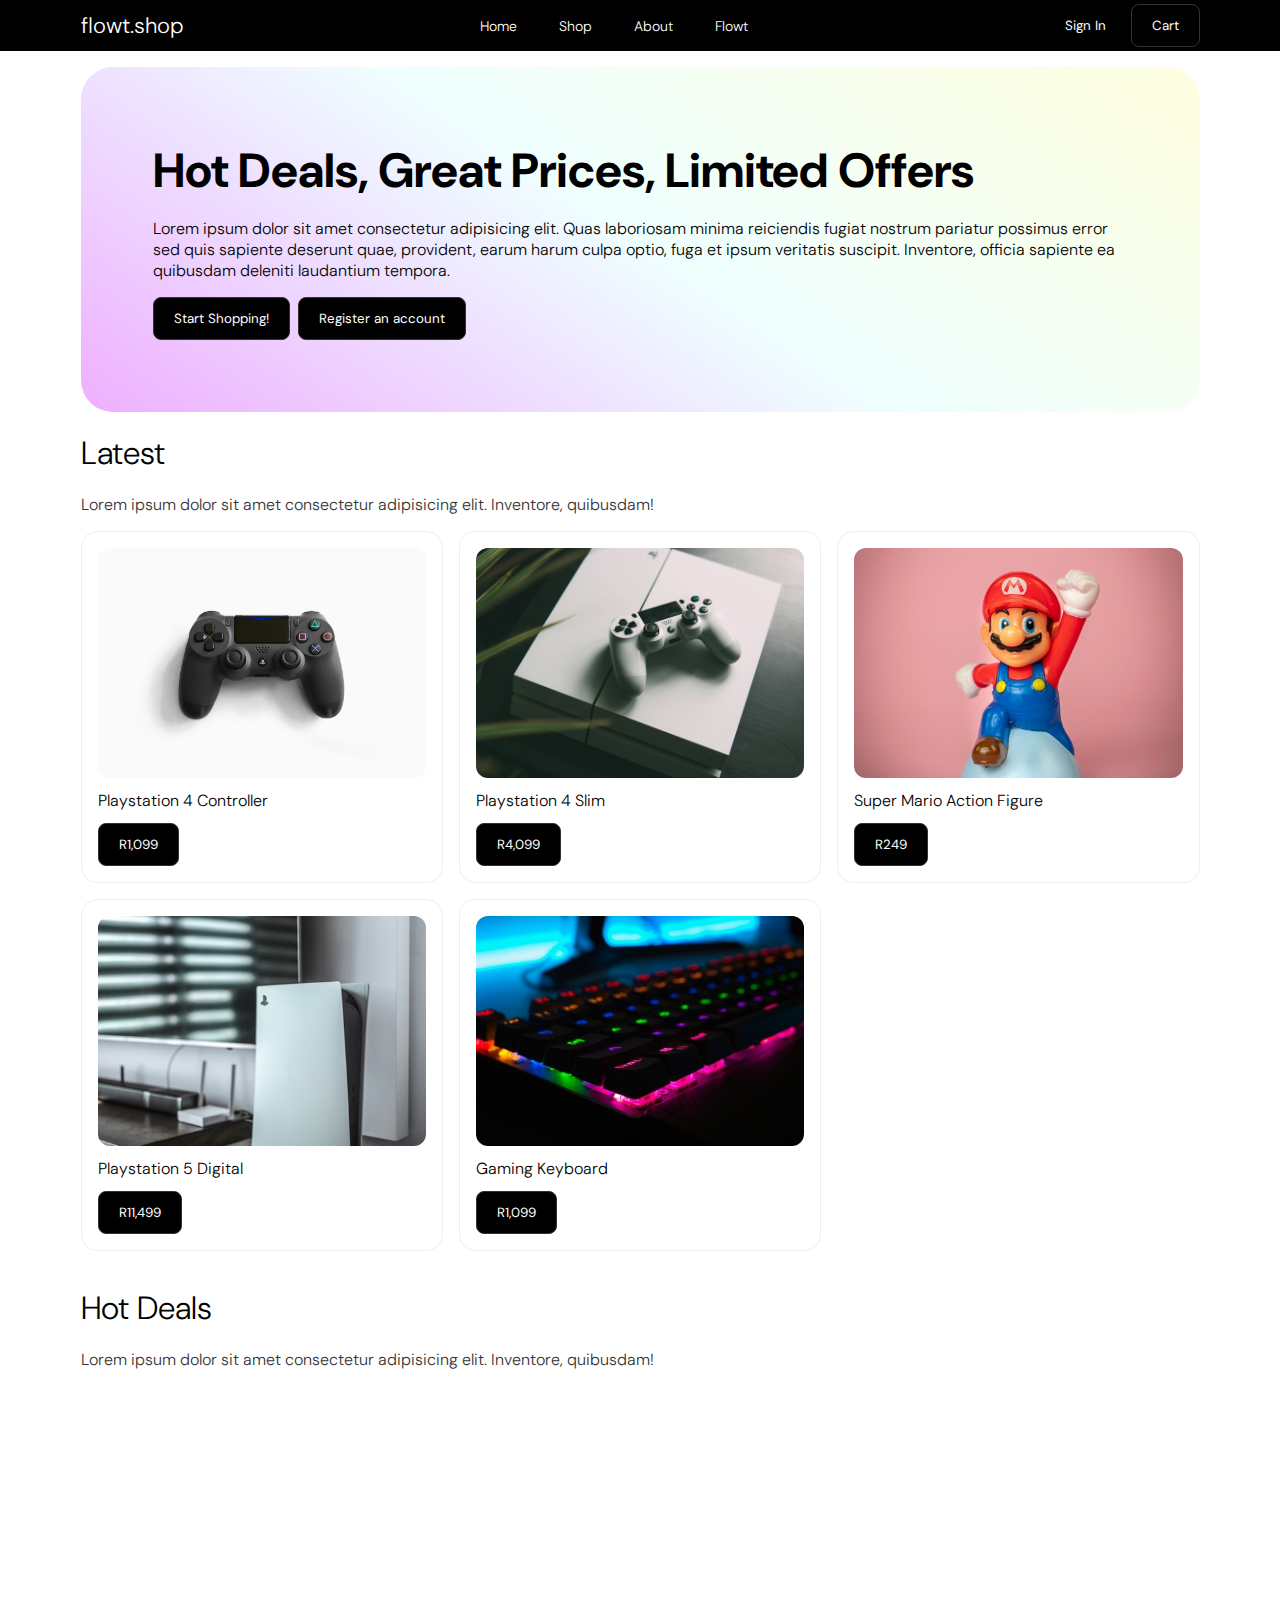
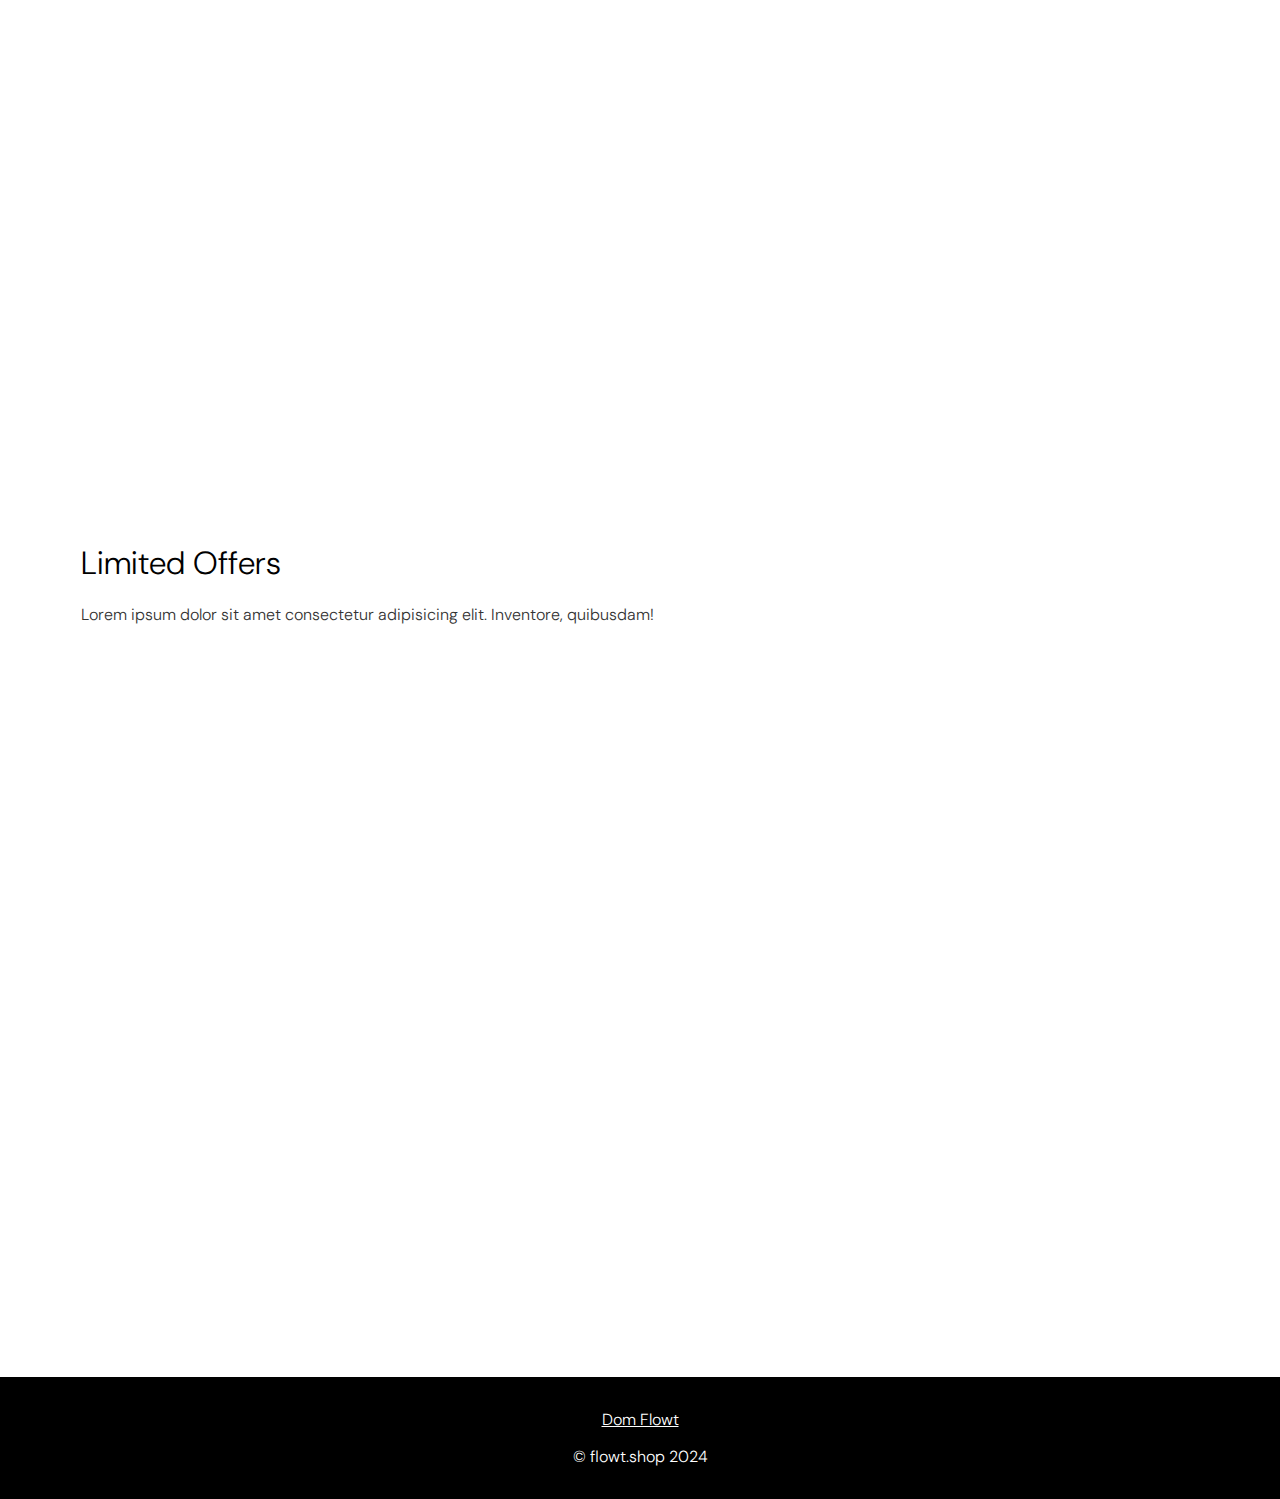
==== examples/semi-e-commerce/Index.html @ 6a9a3e4f "Adding example" ====
<!DOCTYPE html>
<html lang="en">
<head>
    <meta charset="UTF-8">
    <meta name="viewport" content="width=device-width, initial-scale=1.0">
    <link rel="stylesheet" href="./content/css/main.css"/>
    <title>Semi E-Commerce</title>
    <script src="./content/js/data.js"></script>
    <script src="./content/js/render.js"></script>
    <script src="./content/js/html.shop.js"></script>
</head>
<body>
    <header class="nav-header">
        <div class="container">
            <nav class="nav">
                <div class="nav-start">
                    <a class="nav-brand">flowt.shop</a>
                </div>
                <div class="nav-center">
                    <ul class="nav-links">
                        <li>
                            <a href="#" title="shop">Home</a>
                        </li>
                        <li>
                            <a href="#" title="shop">Shop</a>
                        </li>
                        <li>
                            <a href="#" title="shop">About</a>
                        </li>
                        <li>
                            <a href="/" title="shop">Flowt</a>
                        </li>
                    </ul>
                </div>
                <div class="nav-end">
                    <button class="btn nav-btn-login">Sign In</button>
                    <button class="btn">Cart</button>
                </div>
            </nav>
        </div>
    </header>
    <main>
        <div class="br"></div>
        <section class="banner">
            <div class="container">
                <div class="banner-content" dom-flowt-overflow="none">
                    <div class="banner-title" dom-flowt-is-visible="false" dom-flowt-type="float-right" dom-flowt-duration="1000">
                        Hot Deals,
                        Great Prices,
                        Limited Offers
                    </div>
                    <div class="banner-desc" dom-flowt-is-visible="false" dom-flowt-type="float-left" dom-flowt-duration="1000">
                        Lorem ipsum dolor sit amet consectetur adipisicing elit. 
                        Quas laboriosam minima reiciendis fugiat nostrum pariatur possimus error sed quis sapiente deserunt quae, 
                        provident, earum harum culpa optio, fuga et ipsum veritatis suscipit. Inventore, 
                        officia sapiente ea quibusdam deleniti laudantium tempora.
                    </div>
                    <div class="banner-actions">
                        <button class="btn"  dom-flowt-is-visible="false" dom-flowt-type="fade" dom-flowt-duration="1000">Start Shopping!</button>
                        <button class="btn"  dom-flowt-is-visible="false" dom-flowt-type="jump" dom-flowt-duration="1000">Register an account</button>
                    </div>
                </div>
            </div>
        </section>
        <section id="shopping-items-latest">
            <div class="container">
                <div class="section-header">
                    <p>Latest</p>
                </div>
                <div class="section-desc">
                    <p>Lorem ipsum dolor sit amet consectetur adipisicing elit. Inventore, quibusdam!</p>
                </div>
                <div class="section-body">
                    <div class="shop-items shop-items-latest"></div>
                </div>
            </div>
        </section>
        <section id="shopping-items-deals">
            <div class="container">
                <div class="section-header">
                    <p>Hot Deals</p>
                </div>
                <div class="section-desc">
                    <p>Lorem ipsum dolor sit amet consectetur adipisicing elit. Inventore, quibusdam!</p>
                </div>
                <div class="section-body">
                    <div class="shop-items shop-items-new"></div>
                </div>
            </div>
        </section>
        <section id="shopping-items-offers">
            <div class="container">
                <div class="section-header">
                    <p>Limited Offers</p>
                </div>
                <div class="section-desc">
                    <p>Lorem ipsum dolor sit amet consectetur adipisicing elit. Inventore, quibusdam!</p>
                </div>
                <div class="section-body">
                    <div class="shop-items shop-items-limited-offers"></div>
                </div>
            </div>
        </section>
    </main>
    <footer class="footer">
        <div class="container">
            <div class="footer-content">
                <a href="/" title="dom flowt">Dom Flowt</a>
                <div>&copy; flowt.shop 2024</div>
            </div>
        </div>
    </footer>
    <script src="../../content/lib/stable/dom-flowt.js"></script>
    <script src="./content/js/app.js"></script>
</body>
</html>
---- examples/semi-e-commerce/content/css/main.css ----
@font-face {
  font-family: primary;
  src: url("../font/DMSans-VariableFont_opsz,wght.ttf");
}
img {
  display: flex;
}

.container {
  max-width: 1119px;
  margin: auto;
  padding: 0 16px;
}

.section-header {
  font-size: 32px;
  font-weight: 400;
  width: -moz-fit-content;
  width: fit-content;
  padding: 20px 0;
}

.section-desc {
  color: #333;
}

.section-body {
  padding: 16px 0;
}

.text-white {
  color: white;
}

.text-center {
  text-align: center;
}

p {
  font-weight: 300;
  padding: 0;
  margin: 0;
}

.br {
  display: block;
  height: 16px;
}

.invert {
  filter: invert(1);
}

html {
  font-size: 16px;
  font-family: primary, Arial, Helvetica, sans-serif;
  scroll-behavior: smooth;
  font-display: swap;
  font-weight: 300;
  background-color: white;
}
html button, html select, html option {
  font-family: primary, Arial, Helvetica, sans-serif;
  font-display: swap;
}

body {
  margin: 0;
}

.btn {
  display: block;
  justify-content: center;
  align-self: center;
  padding: 12px 20px;
  border: 1px solid #333;
  background-color: black;
  color: white;
  outline: none;
  border-radius: 8px;
  cursor: pointer;
}
.btn:is(:focus, :hover, :active) {
  background-color: #333;
}

.nav {
  display: flex;
  justify-content: space-between;
  align-items: center;
  color: white;
  padding: 4px 0;
}

.nav-header {
  background-color: black;
}

.nav-brand {
  font-size: 22px;
}

.nav-links {
  list-style: none;
  padding: 0;
  display: flex;
  gap: 2px;
  margin: 0;
}
.nav-links li {
  padding: 0;
  margin: 0;
}
.nav-links li a {
  padding: 8px 20px;
  display: block;
  color: white;
  font-size: 14px;
  text-decoration: none;
  border-radius: 16px;
}
.nav-links li a:is(:focus, :hover, :active) {
  background-color: rgba(255, 255, 255, 0.1);
}

.nav-end {
  display: flex;
  gap: 4px;
}

.nav-btn-login {
  border-color: transparent;
}

@media (max-width: 767px) {
  .nav-links {
    display: none;
  }
}
.banner-content {
  padding: 72px;
  border-radius: 32px;
  background: linear-gradient(34deg, #eeafff, #efffff, #fefedf);
  display: flex;
  flex-direction: column;
  gap: 16px;
}

.banner-title {
  font-size: 48px;
  font-weight: bold;
}

.banner-actions {
  display: flex;
  gap: 8px;
  flex-wrap: wrap;
}

@media (max-width: 579px) {
  .banner-content {
    padding: 72px 32px;
  }
}
.shop-items {
  display: grid;
  grid-template-columns: repeat(3, 1fr);
  gap: 16px;
}

.shop-item {
  border-radius: 16px;
  padding: 16px;
  border: 1px solid #eee;
}
.shop-item:is(:hover, :active, :focus) {
  box-shadow: 0 4px 8px rgba(0, 0, 0, 0.1);
}

.shop-item-content {
  display: flex;
  flex-direction: column;
  gap: 12px;
}

.shop-item-header img {
  border-radius: 12px;
  width: 100%;
  box-sizing: border-box;
  -o-object-fit: cover;
     object-fit: cover;
}

@media (max-width: 991px) {
  .shop-items {
    grid-template-columns: repeat(2, 1fr);
  }
}
@media (max-width: 579px) {
  .shop-items {
    grid-template-columns: repeat(1, 1fr);
  }
}
.footer {
  background-color: black;
  color: white;
}

.footer-content {
  padding: 32px 0;
  text-align: center;
  display: flex;
  flex-direction: column;
  gap: 16px;
}
.footer-content a {
  color: white;
}

[dom-flowt-is-visible=false] {
  opacity: 0;
}

[dom-flowt-overflow=hidden] {
  overflow: hidden;
}

.dom-flowt-transition, .dom-flowt-jump, .dom-flowt-flip-vertical, .dom-flowt-flip-horizontal, .dom-flowt-float-up, .dom-flowt-float-down, .dom-flowt-float-left, .dom-flowt-float-right, .dom-flowt-pop-down, .dom-flowt-pop-up, .dom-flowt-fade {
  animation-duration: 500ms;
  animation-iteration-count: 1;
  animation-timing-function: cubic-bezier(0.175, 0.885, 0.32, 1);
}

.dom-flowt-fade {
  animation-name: dom-flowt-fade;
}

.dom-flowt-pop-up {
  animation-name: dom-flowt-pop-up;
}

.dom-flowt-pop-down {
  animation-name: dom-flowt-pop-down;
}

.dom-flowt-float-right {
  animation-name: dom-flowt-float-right;
}

.dom-flowt-float-left {
  animation-name: dom-flowt-float-left;
}

.dom-flowt-float-down {
  animation-name: dom-flowt-float-down;
}

.dom-flowt-float-up {
  animation-name: dom-flowt-float-up;
}

.dom-flowt-flip-horizontal {
  animation-name: dom-flowt-flip-horizontal;
}

.dom-flowt-flip-vertical {
  animation-name: dom-flowt-flip-vertical;
}

.dom-flowt-jump {
  animation-name: dom-flowt-jump;
}

@keyframes dom-flowt-fade {
  0% {
    opacity: 0;
  }
  100% {
    opacity: 1;
  }
}
@keyframes dom-flowt-pop-up {
  0% {
    transform: translateY(72px) scale(90%);
    opacity: 0;
  }
  100% {
    opacity: 1;
    transform: translateY(0px) scale(100%);
  }
}
@keyframes dom-flowt-pop-down {
  0% {
    transform: translateY(-72px) scale(90%);
    opacity: 0;
  }
  100% {
    opacity: 1;
    transform: translateY(0px) scale(100%);
  }
}
@keyframes dom-flowt-float-right {
  0% {
    transform: translateX(-72px);
    opacity: 0;
  }
  100% {
    opacity: 1;
    transform: translateX(0);
  }
}
@keyframes dom-flowt-float-left {
  0% {
    transform: translateX(72px);
    opacity: 0;
  }
  100% {
    opacity: 1;
    transform: translateX(0);
  }
}
@keyframes dom-flowt-float-down {
  0% {
    transform: translateY(-72px);
    opacity: 0;
  }
  100% {
    opacity: 1;
    transform: translateY(0);
  }
}
@keyframes dom-flowt-float-up {
  0% {
    transform: translateY(72px);
    opacity: 0;
  }
  100% {
    opacity: 1;
    transform: translateY(0);
  }
}
@keyframes dom-flowt-flip-horizontal {
  0% {
    transform: rotateY(90deg);
    opacity: 0;
  }
  100% {
    opacity: 1;
    transform: rotateY(0deg);
  }
}
@keyframes dom-flowt-flip-vertical {
  0% {
    opacity: 0;
    transform: rotateX(90deg);
  }
  100% {
    opacity: 1;
    transform: rotateX(0deg);
  }
}
@keyframes dom-flowt-jump {
  0% {
    transform: translateY(0);
    -webkit-transform: translateY(0);
  }
  20% {
    transform: translateY(-20%);
    -webkit-transform: translateY(-20%);
  }
  40% {
    transform: translateY(50%) scaleY(50%);
    -webkit-transform: translateY(50%) scaleY(50%);
  }
  60% {
    transform: translateY(-10%);
    -webkit-transform: translateY(-10%);
  }
  80% {
    transform: translateY(0%);
    -webkit-transform: translateY(0%);
  }
  100% {
    transform: translateY(0);
    -webkit-transform: translateY(0);
  }
}/*# sourceMappingURL=main.css.map */
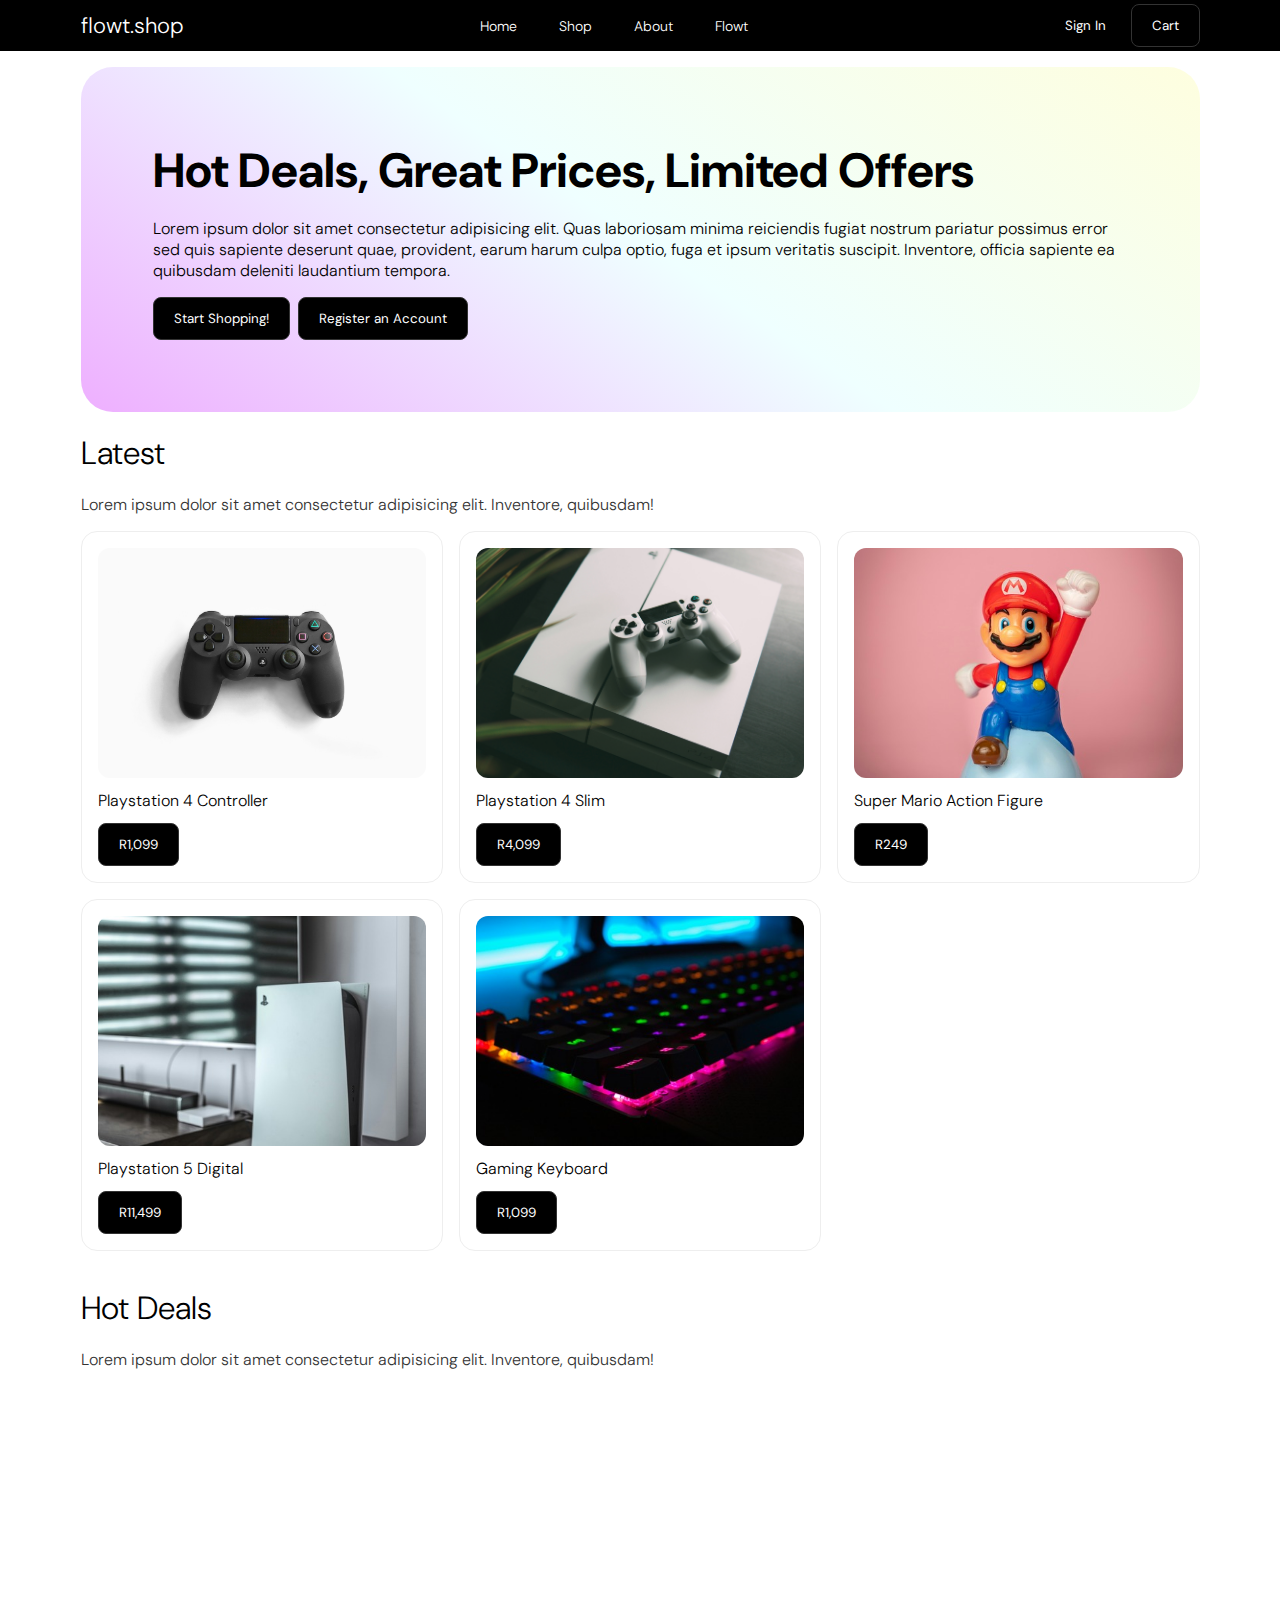
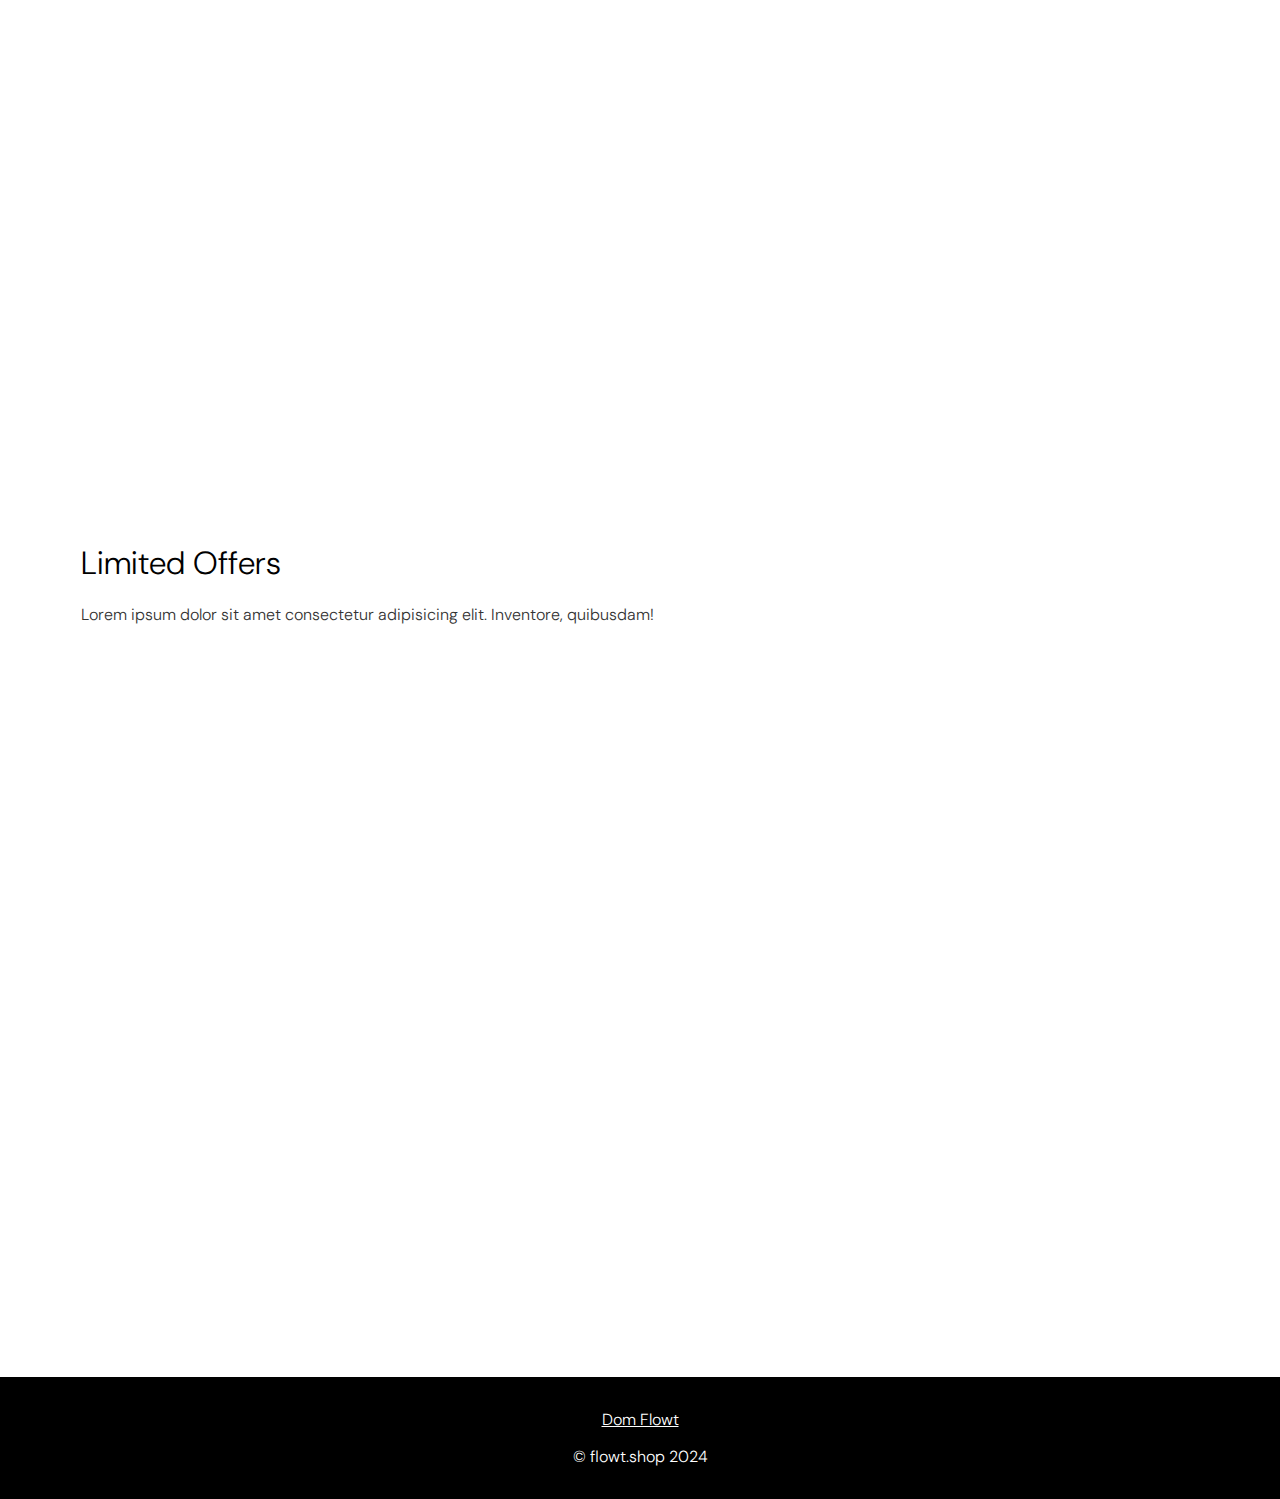
==== commit 52cc7d94: "Banner update, Adding link to example page, SEO and accessibility updates for example," ====
--- a/examples/semi-e-commerce/Index.html
+++ b/examples/semi-e-commerce/Index.html
@@ -3,8 +3,23 @@
 <head>
     <meta charset="UTF-8">
     <meta name="viewport" content="width=device-width, initial-scale=1.0">
-    <link rel="stylesheet" href="./content/css/main.css"/>
+    <meta name="author" content="Joseph Morukhuladi">
+    <meta name="description" content="Dom Flowt is a lightweight JavaScript Library for performing animations on elements as they appear into a users view">
+    <!--Open Graph Protocol-->
+    <meta property="og:title" content="Dom Flowt JavaScript Library">
+    <meta property="og:type" content="website">
+    <meta property="og:url" content="https://domflowt.co.za/">
+    <meta property="og:image" content="https://domflowt.co.za/content/images/dom_flowt-03_180x180.png">
+    <meta property="og:description" content="Dom Flowt is a lightweight JavaScript Library for performing animations on elements as they appear into a users view">
+    <!--Open Graph Protocol End-->
+    <link rel="icon" href="../../content/images/dom_flowt-03_180x180.png">
+    <link rel="apple-touch-icon" href="../../content/images/dom_flowt-03_57x57.png" type="image/png" sizes="57x57">
+    <link rel="apple-touch-icon" href="../../content/images/dom_flowt-03_60x60.png" type="image/png" sizes="60x60">
+    <link rel="apple-touch-icon" href="../../content/images/dom_flowt-03_152x152.png" type="image/png" sizes="152x152">
+    <link rel="apple-touch-icon" href="../../content/images/dom_flowt-03_180x180.png" type="image/png" sizes="180x180">
     <title>Semi E-Commerce</title>
+
+    <link rel="stylesheet" href="./content/css/main.css" media="screen"/>
     <script src="./content/js/data.js"></script>
     <script src="./content/js/render.js"></script>
     <script src="./content/js/html.shop.js"></script>
@@ -12,9 +27,9 @@
 <body>
     <header class="nav-header">
         <div class="container">
-            <nav class="nav">
+            <nav class="nav" dom-flowt-is-visible="false" dom-flowt-type="fade" dom-flowt-duration="1000">
                 <div class="nav-start">
-                    <a class="nav-brand">flowt.shop</a>
+                    <a class="nav-brand" href="./Index.html">flowt.shop</a>
                 </div>
                 <div class="nav-center">
                     <ul class="nav-links">
@@ -57,7 +72,7 @@
                     </div>
                     <div class="banner-actions">
                         <button class="btn"  dom-flowt-is-visible="false" dom-flowt-type="fade" dom-flowt-duration="1000">Start Shopping!</button>
-                        <button class="btn"  dom-flowt-is-visible="false" dom-flowt-type="jump" dom-flowt-duration="1000">Register an account</button>
+                        <button class="btn"  dom-flowt-is-visible="false" dom-flowt-type="jump" dom-flowt-duration="1000">Register an Account</button>
                     </div>
                 </div>
             </div>
--- a/examples/semi-e-commerce/content/css/main.css
+++ b/examples/semi-e-commerce/content/css/main.css
@@ -98,6 +98,8 @@
 
 .nav-brand {
   font-size: 22px;
+  color: white;
+  text-decoration: none;
 }
 
 .nav-links {
